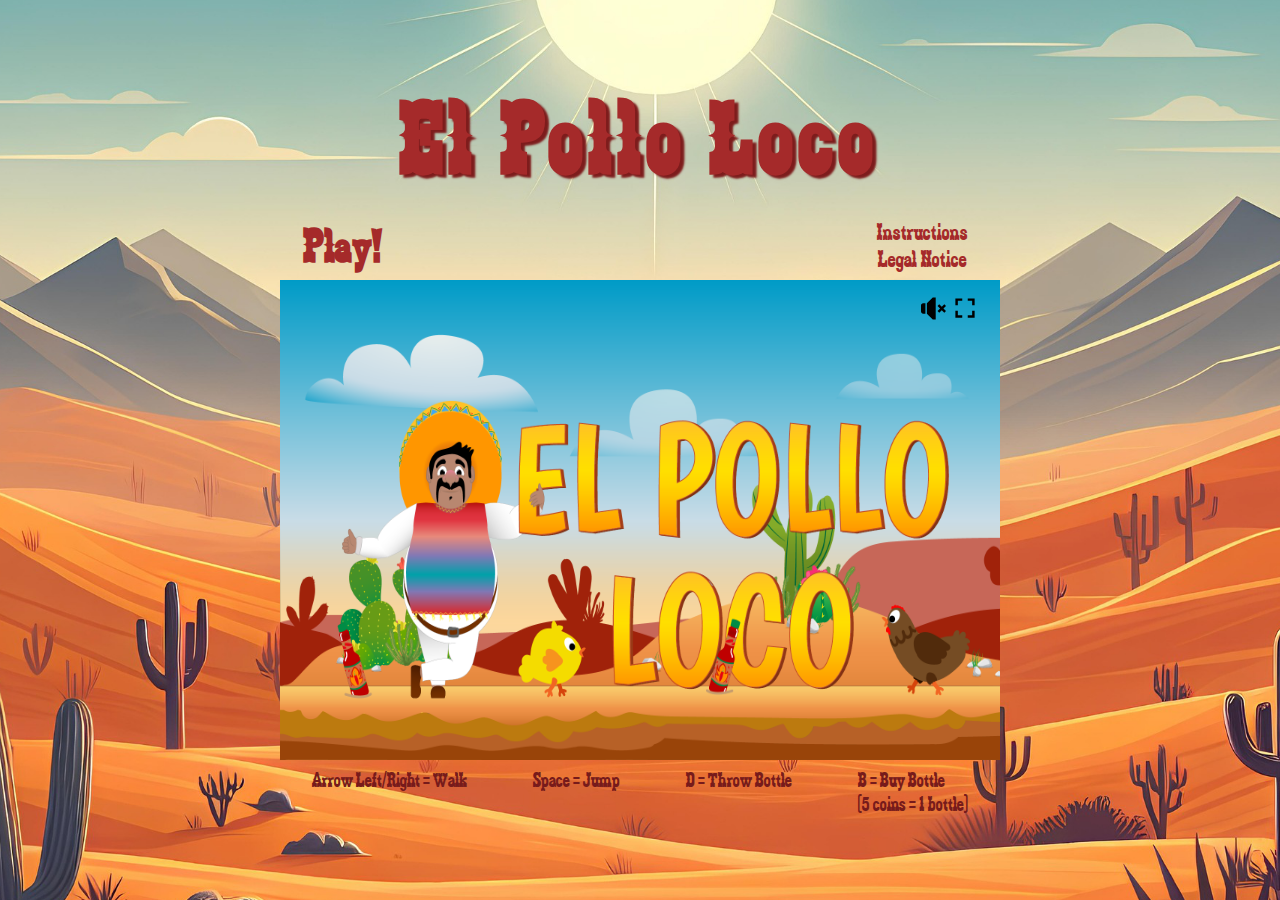
==== index.html @ 140d85a7 "responsive mobile buttons and throwing sound" ====
<!DOCTYPE html>
<html lang="en" translate="no">

<head>
    <meta charset="UTF-8">
    <meta name="viewport" content="width=device-width, initial-scale=1.0">
    <link rel="icon" href="./img/chicken_favicon.png" type="image/x-icon">
    <link rel="stylesheet" href="style.css">
    <title>El Pollo Loco</title>

    <script src="assets/images.canvas.js" defer></script>
    <script src="models/level.class.js"></script>
    <script src="levels/level1.js"></script>

    <script src="models/drawable-object.class.js"></script>
    <script src="models/moveable-object.class.js"></script>
    <script src="models/throwable-object.class.js"></script>

    <script src="models/sounds.class.js"></script>
    <script src="models/keyboard.class.js"></script>
    <script src="models/world.class.js"></script>

    <script src="models/cloud.class.js"></script>
    <script src="models/character.class.js"></script>
    <script src="models/chicken-small.class.js"></script>
    <script src="models/chicken.class.js"></script>
    <script src="models/endboss.class.js"></script>

    <script src="models/coin.class.js"></script>
    <script src="models/bottle.class.js"></script>

    <script src="models/status-bar-health.class.js"></script>
    <script src="models/status-bar-bottles.class.js"></script>
    <script src="models/status-bar-coins.class.js"></script>
    <script src="models/status-bar-endboss.class.js"></script>


    <script src="models/background-object.class.js"></script>

    <script src="js/game.js"></script>



</head>

<body onload="startPage()">
    <div id="content">
        <h1>El Pollo Loco</h1>
        <div id="fullScreenDiv">
            <div id="startScreenAndCanvas" class="start-screen-canvas">
                <div id="startScreenTop" class="start-screen-top flex" onclick="startGame()">
                    <h2>Play!</h2>
                    <div class="instructionsAndLegalNotice">
                        <a class="link-instructions" href="instructions.html" target="_blank">Instructions</a>
                        <a class="link-legal-notice" href="legal_notice.html" target="blank">Legal Notice</a>
                    </div>
                </div>
                <div class="canvas-bottom-info">
                    <div id="newFullScreen">
                        <canvas id="canvas" width="720" height="480"> </canvas>

                        <div id="icon-container" class="icon-container">
                            <img id="audioIcon" onclick="toggleAudio()" class="audio-icon" src="./img/audio_off.svg">
                            <audio id="bgMusic" style="display:none" src="./audio/jarabe-tapatio-mariachi.mp3"></audio>
                            <img id="fullScreen" onclick="checkToggleFullScreen()" class="full-screen"
                                src="./img/fullscreen.svg">
                        </div>
                    </div>

                    <div id="bottom-info-mobile" class="bottom-info-mobile d-none">
                        <div class="panel">
                            <div class="panel-wrapper">
                                <div class="btn-panel-left">
                                    <button id="btnLeft" class="mobile-buttons"><img
                                            src="./img/Arrow-left.svg"></button>
                                    <button id="btnRight" class="mobile-buttons"><img
                                            src="./img/Arrow-right.svg"></button>
                                </div>
                                <div class="btn-panel-right">
                                    <button id="btnJump" class="mobile-buttons"><img src="./img/Arrow-up.svg"> </button>
                                    <button id="btnThrow" class="mobile-buttons"><img src="./img/Throw-bottle.svg">
                                    </button>
                                    <button id="btnBuy" class="mobile-buttons"><img src="./img/Buy-bottle.svg">
                                    </button>
                                </div>
                            </div>
                        </div>
                    </div>

                    <div id="bottom-info" class="bottom-info flex">
                        <span>Arrow Left/Right = Walk</span>
                        <span>Space = Jump</span>
                        <span>D = Throw Bottle</span>
                        <span>B = Buy Bottle <br>(5 coins = 1 bottle) </span>
                    </div>
                </div>
            </div>
        </div>
    </div>



    <div id="lostOverlay" class="overlay you-lost d-none">
        <img src="./img/9_intro_outro_screens/game_over/ohyoulost.png">
        <div class="endscreen-buttons">
            <button onclick="startGame()">Play again!</button>
            <button onclick="restartPage()">Back to start</button>
        </div>
    </div>

    <div id="winOverlay" class="overlay you-won d-none">
        <img src="./img/9_intro_outro_screens/win/win_1.png">
        <div class="endscreen-buttons">
            <button onclick="startGame()">Play again!</button>
            <button onclick="restartPage()">Back to start</button>
        </div>
    </div>

    <div class="turn-phone-overlay">
        <div class="turn-phone-imgTxt">
            <img src="./img/rotate_smartphone.png" />
            <p>Rotate your phone</p>
        </div>
    </div>
</body>

</html>
---- style.css ----
@font-face {
  font-family: "zabars";
  src: url("/EPL/fonts/zabars.ttf");
  src: url("/fonts/zabars.ttf");
}

* {
  margin: 0;
  box-sizing: border-box;
}

.flex {
  display: flex;
}

.d-none {
  display: none;
}

button {
  outline: none;
  border: none;
  background-color: transparent;
}

button:hover {
  cursor: pointer;
}

body {
  font-family: "zabars", Arial, Helvetica, sans-serif;
  color: brown;
}

#fullScreenDiv {
  display: block;
}

#content {
  display: flex;
  flex-direction: column;
  align-items: center;
  justify-content: center;
  height: 100dvh;
  max-height: 100dvh;
  background-image: url("./img/desert_NEU.png");
  background-repeat: no-repeat;
  background-position: center;
  background-size: cover;
  position: relative;
  min-height: 100vh;
  padding: 80px;
}

a {
  text-decoration: none;
  cursor: pointer;
  color: brown;
  font-size: 24px;
}

h1 {
  font-size: 104px;
  letter-spacing: 7px;
  text-shadow: 4px 3px 2px rgb(125, 28, 28);
  color: brown;
  text-align: center;
  white-space: nowrap;
  padding: 0 0 16px 0;
}

h2 {
  font-size: 48px;
  letter-spacing: 0.5px;
  transition: transform 0.3s ease, color 0.3s ease, filter 0.3s ease;
  animation: blink-scale 1.5s infinite ease-in-out;
}

@keyframes blink-scale {
  0% {
    transform: scale(1);
  }
  50% {
    transform: scale(1.1);
  }
  100% {
    transform: scale(1);
  }
}

h2:hover {
  transform: scale(1.1);
  color: rgb(197 115 33);
  filter: brightness(1.2);
  cursor: pointer;
}

h4 {
  font-size: 21px;
}

.start-screen-top {
  justify-content: space-between;
  align-items: center;
  padding: 8px 24px;
}

.instructionsAndLegalNotice {
  display: flex;
  flex-direction: column;
  justify-content: left;
  align-items: center;
  padding: 0 8px 0 8px;
}

.link-instructions:hover,
.link-legal-notice:hover {
  transform: scale(1.1);
  color: rgb(197 115 33);
  filter: brightness(1.2);
  cursor: pointer;
}

canvas {
  background-size: 720px 480px;
  position: relative;
  display: block;
}

.start-page-background {
  background-image: url("img/9_intro_outro_screens/start/startscreen_1.png");
  background-repeat: no-repeat;
  background-position: center;
}

.canvas-bottom-info {
  position: relative;
}

.icon-container {
  position: absolute;
  top: 0%;
  right: 0%;
  display: flex;
  align-items: center;
}

.full-screen {
  width: 22px;
  margin: 16px 24px 0 0;
  cursor: pointer;
  transition: transform 125ms;
}

.full-screen:hover {
  transform: scale(1.1);
}

.audio-icon {
  width: 25px;
  margin: 16px 8px 0 0;
  cursor: pointer;
  transition: transform 125ms;
}

.audio-icon:hover {
  transform: scale(1.1);
}

.turn-phone-overlay {
  position: absolute;
  overflow: hidden;
  display: none;
  justify-content: center;
  align-items: center;
  background-color: rgba(99, 102, 95, 0.9);
  background-position: bottom;
  width: 100%;
  height: 100%;
  z-index: 999;
  top: 0;
  left: 0;
}

.turn-phone-imgTxt {
  color: rgb(251, 200, 112);
  font-weight: 600;
  font-size: 32px;
  font-family: "zabars", Arial, Helvetica, sans-serif;
  letter-spacing: 2.5px;

  img {
    position: relative;
    max-width: 240px;
  }

  p {
    position: absolute;
    top: 250px;
    padding-left: 16px;
  }
}

.mobile-buttons {
  width: 50px;
  height: 50px;
  border-radius: 50%;
  display: flex;

  align-items: center;
  justify-content: center;
  padding: 0;

  background-color: rgb(251, 200, 112);
  color: brown;
  font-weight: 600;
  font-family: "zabars", Arial, Helvetica, sans-serif;
  letter-spacing: 2px;
}

.mobile-buttons > img {
  width: 48px;
  height: 48px;
}

.panel-wrapper {
  padding: 0 24px;
  display: flex;
  flex-direction: row;
  justify-content: space-between;
}

.bottom-info {
  justify-content: space-between;
  padding: 8px 32px;
  z-index: 9;
  color: #771b1b;
  font-size: 21px;
}

.bottom-info-mobile {
  justify-content: center;
}

.you-won {
  flex-direction: column;
  position: absolute;
  top: 0;
  left: 0;
  text-align: center;
  justify-content: center;
  align-items: center;
  z-index: 1;
  background-color: yellow;
  background-image: url("./img/desert_NEU.png");
  background-repeat: no-repeat;
  background-size: cover;
  width: 100%;
  height: 100%;
  overflow: hidden;
}

.you-lost {
  flex-direction: column;
  position: absolute;
  top: 0;
  left: 0;
  text-align: center;
  justify-content: center;
  align-items: center;
  z-index: 1;
  background-color: yellow;
  background-image: url("./img/desert_NEU.png");
  background-repeat: no-repeat;
  background-size: cover;
  width: 100%;
  height: 100%;
  overflow: hidden;
}

.you-lost > img {
  width: 150%;
  height: 100%;
}

.you-won > img {
  width: 80vw;
}

.endscreen-buttons {
  display: flex;
  flex-direction: column;
  justify-content: center;
  align-items: center;
  position: absolute;
  bottom: 10%;

  > button {
    width: 15rem;
    height: 5rem;
    color: #fffdd4;
    font-weight: 600;
    font-size: 52px;
    font-family: "zabars", Arial, Helvetica, sans-serif;
    letter-spacing: 2px;
  }

  > button:hover {
    transform: scale(1.1);
    color: #f1b51b;
    filter: brightness(1.2);
    cursor: pointer;
  }
}

@media screen and (max-width: 720px) {
  h1 {
    display: none;
  }
}

@media screen and (max-width: 620px) and (orientation: portrait) {
  .start-screen-top {
    width: 100%;
    position: absolute;
    z-index: 999;
    top: 0px;
    padding: 8px 32px 8px 32px;
  }

  #content {
    padding: 0;
    width: 100%;
    height: 100vh;
    overflow: hidden;
  }

  .bottom-info,
  h1 {
    display: none;
  }

  .turn-phone-overlay {
    display: flex;
    align-items: center;
    justify-content: flex-start;
    padding: 100px;
    flex-direction: column;
    width: 100vw;
  }
}

@media screen and (max-height: 620px) and (orientation: landscape) {
  h1 {
    display: none;
  }

  .start-screen-top {
    position: absolute;
    z-index: 1;
    gap: 24px;
    top: 16px;
    left: 48px;
  }

  .full-screen {
    margin: 16px 24px 0 0;
  }

  canvas,
  .start-page-background {
    width: 100vw;
    height: 100vh;
    background-size: contain;
    background-repeat: no-repeat;
    background-position: center;
  }

  .endscreen-buttons {
    bottom: 8px;
    > button {
      width: unset;
      height: unset;
      font-size: xx-large;
    }
  }

  #content {
    width: 100%;
    height: 100vh;
    padding: 0;
  }

  .bottom-info {
    position: absolute;
    bottom: 0;
    left: 32px;
    gap: 12px;
    align-self: auto;
  }

  .canvas-bottom-info {
    display: flex;
  }

  .bottom-info-mobile {
    position: absolute;
    bottom: 8px;
  }
  .panel {
    width: 100vw;
  }

  .btn-panel-left,
  .btn-panel-right {
    display: flex;
    justify-content: space-between;
    align-items: center;
    gap: 32px;
  }
}

body.fullscreen-mode #content {
  width: 100% !important;
  height: 100% !important;
  top: 0 !important;
  left: 0 !important;
  transform: none !important;
}

body.fullscreen-mode #newFullScreen {
  width: 100% !important;
  height: 100% !important;
}

body.fullscreen-mode canvas {
  width: 100% !important;
  height: 100% !important;
}
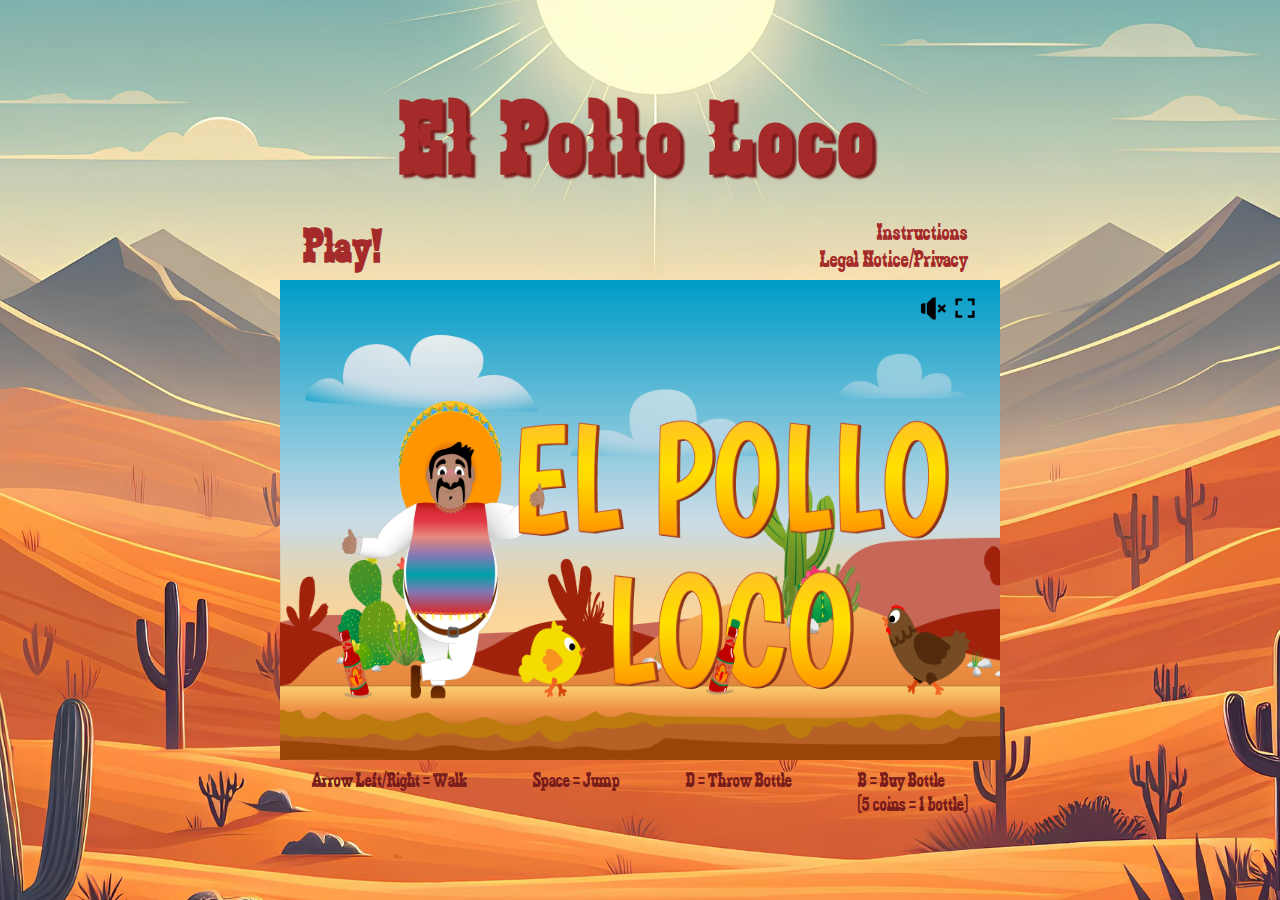
==== commit a94829d3: "legal_notice_privacy.html and css and character animation" ====
--- a/index.html
+++ b/index.html
@@ -5,7 +5,7 @@
     <meta charset="UTF-8">
     <meta name="viewport" content="width=device-width, initial-scale=1.0">
     <link rel="icon" href="./img/chicken_favicon.png" type="image/x-icon">
-    <link rel="stylesheet" href="style.css">
+    <link rel="stylesheet" href="css/style.css">
     <title>El Pollo Loco</title>
 
     <script src="assets/images.canvas.js" defer></script>
@@ -52,7 +52,8 @@
                     <h2>Play!</h2>
                     <div class="instructionsAndLegalNotice">
                         <a class="link-instructions" href="instructions.html" target="_blank">Instructions</a>
-                        <a class="link-legal-notice" href="legal_notice.html" target="blank">Legal Notice</a>
+                        <a class="link-legal-notice" href="legal_notice_privacy.html" target="blank">Legal
+                            Notice/Privacy</a>
                     </div>
                 </div>
                 <div class="canvas-bottom-info">
--- a/css/style.css
+++ b/css/style.css
@@ -0,0 +1,439 @@
+@font-face {
+  font-family: "zabars";
+  src: url("../fonts/zabars.ttf");
+}
+
+* {
+  margin: 0;
+  box-sizing: border-box;
+}
+
+.flex {
+  display: flex;
+}
+
+.d-none {
+  display: none;
+}
+
+button {
+  outline: none;
+  border: none;
+  background-color: transparent;
+}
+
+button:hover {
+  cursor: pointer;
+}
+
+body {
+  font-family: "zabars", Arial, Helvetica, sans-serif;
+  color: brown;
+}
+
+#fullScreenDiv {
+  display: block;
+}
+
+#content {
+  display: flex;
+  flex-direction: column;
+  align-items: center;
+  justify-content: center;
+  height: 100dvh;
+  max-height: 100dvh;
+  background-image: url("/img/desert_NEU.png");
+  background-repeat: no-repeat;
+  background-position: center;
+  background-size: cover;
+  position: relative;
+  min-height: 100vh;
+  padding: 80px;
+}
+
+a {
+  text-decoration: none;
+  cursor: pointer;
+  color: brown;
+  font-size: 24px;
+}
+
+h1 {
+  font-size: 104px;
+  letter-spacing: 7px;
+  text-shadow: 4px 3px 2px rgb(125, 28, 28);
+  color: brown;
+  text-align: center;
+  white-space: nowrap;
+  padding: 0 0 16px 0;
+}
+
+h2 {
+  font-size: 48px;
+  letter-spacing: 0.5px;
+  transition: transform 0.3s ease, color 0.3s ease, filter 0.3s ease;
+  animation: blink-scale 1.5s infinite ease-in-out;
+}
+
+@keyframes blink-scale {
+  0% {
+    transform: scale(1);
+  }
+  50% {
+    transform: scale(1.1);
+  }
+  100% {
+    transform: scale(1);
+  }
+}
+
+h2:hover {
+  transform: scale(1.1);
+  color: rgb(197 115 33);
+  filter: brightness(1.2);
+  cursor: pointer;
+}
+
+h4 {
+  font-size: 21px;
+}
+
+.start-screen-top {
+  justify-content: space-between;
+  align-items: center;
+  padding: 8px 24px;
+}
+
+.instructionsAndLegalNotice {
+  display: flex;
+  flex-direction: column;
+  justify-content: left;
+  align-items: end;
+  padding: 0 8px 0 8px;
+}
+
+.link-instructions:hover,
+.link-legal-notice:hover {
+  transform: scale(1.1);
+  color: rgb(197 115 33);
+  filter: brightness(1.2);
+  cursor: pointer;
+}
+
+canvas {
+  background-size: 720px 480px;
+  position: relative;
+  display: block;
+}
+
+.start-page-background {
+  background-image: url("/img/9_intro_outro_screens/start/startscreen_1.png");
+
+  background-repeat: no-repeat;
+  background-position: center;
+}
+
+.canvas-bottom-info {
+  position: relative;
+}
+
+.icon-container {
+  position: absolute;
+  top: 0%;
+  right: 0%;
+  display: flex;
+  align-items: center;
+}
+
+.full-screen {
+  width: 22px;
+  margin: 16px 24px 0 0;
+  cursor: pointer;
+  transition: transform 125ms;
+}
+
+.full-screen:hover {
+  transform: scale(1.1);
+}
+
+.audio-icon {
+  width: 25px;
+  margin: 16px 8px 0 0;
+  cursor: pointer;
+  transition: transform 125ms;
+}
+
+.audio-icon:hover {
+  transform: scale(1.1);
+}
+
+.turn-phone-overlay {
+  position: absolute;
+  overflow: hidden;
+  display: none;
+  justify-content: center;
+  align-items: center;
+  background-color: rgba(99, 102, 95, 0.9);
+  background-position: bottom;
+  width: 100%;
+  height: 100%;
+  z-index: 999;
+  top: 0;
+  left: 0;
+}
+
+.turn-phone-imgTxt {
+  color: rgb(251, 200, 112);
+  font-weight: 600;
+  font-size: 32px;
+  font-family: "zabars", Arial, Helvetica, sans-serif;
+  letter-spacing: 2.5px;
+
+  img {
+    position: relative;
+    max-width: 240px;
+  }
+
+  p {
+    position: absolute;
+    top: 250px;
+    padding-left: 16px;
+  }
+}
+
+.mobile-buttons {
+  width: 50px;
+  height: 50px;
+  border-radius: 50%;
+  display: flex;
+
+  align-items: center;
+  justify-content: center;
+  padding: 0;
+
+  background-color: rgb(251, 200, 112);
+  color: brown;
+  font-weight: 600;
+  font-family: "zabars", Arial, Helvetica, sans-serif;
+  letter-spacing: 2px;
+}
+
+.mobile-buttons > img {
+  width: 48px;
+  height: 48px;
+}
+
+.panel-wrapper {
+  padding: 0 24px;
+  display: flex;
+  flex-direction: row;
+  justify-content: space-between;
+}
+
+.bottom-info {
+  justify-content: space-between;
+  padding: 8px 32px;
+  z-index: 9;
+  color: #771b1b;
+  font-size: 21px;
+}
+
+.bottom-info-mobile {
+  justify-content: center;
+}
+
+.you-won {
+  flex-direction: column;
+  position: absolute;
+  top: 0;
+  left: 0;
+  text-align: center;
+  justify-content: center;
+  align-items: center;
+  z-index: 1;
+  background-color: yellow;
+  background-image: url("/img/desert_NEU.png");
+  background-repeat: no-repeat;
+  background-size: cover;
+  width: 100%;
+  height: 100%;
+  overflow: hidden;
+}
+
+.you-lost {
+  flex-direction: column;
+  position: absolute;
+  top: 0;
+  left: 0;
+  text-align: center;
+  justify-content: center;
+  align-items: center;
+  z-index: 1;
+  background-color: yellow;
+  background-image: url("/img/desert_NEU.png");
+  background-repeat: no-repeat;
+  background-size: cover;
+  width: 100%;
+  height: 100%;
+  overflow: hidden;
+}
+
+.you-lost > img {
+  width: 150%;
+  height: 100%;
+}
+
+.you-won > img {
+  width: 80vw;
+}
+
+.endscreen-buttons {
+  display: flex;
+  flex-direction: column;
+  justify-content: center;
+  align-items: center;
+  position: absolute;
+  bottom: 10%;
+
+  > button {
+    width: 15rem;
+    height: 5rem;
+    color: #fffdd4;
+    font-weight: 600;
+    font-size: 52px;
+    font-family: "zabars", Arial, Helvetica, sans-serif;
+    letter-spacing: 2px;
+  }
+
+  > button:hover {
+    transform: scale(1.1);
+    color: #f1b51b;
+    filter: brightness(1.2);
+    cursor: pointer;
+  }
+}
+
+@media screen and (max-width: 720px) {
+  h1 {
+    display: none;
+  }
+}
+
+@media screen and (max-width: 620px) and (orientation: portrait) {
+  .start-screen-top {
+    width: 100%;
+    position: absolute;
+    z-index: 999;
+    top: 0px;
+    padding: 8px 32px 8px 32px;
+  }
+
+  #content {
+    padding: 0;
+    width: 100%;
+    height: 100vh;
+    overflow: hidden;
+  }
+
+  .bottom-info,
+  h1 {
+    display: none;
+  }
+
+  .turn-phone-overlay {
+    display: flex;
+    align-items: center;
+    justify-content: flex-start;
+    padding: 100px;
+    flex-direction: column;
+    width: 100vw;
+  }
+}
+
+@media screen and (max-height: 620px) and (orientation: landscape) {
+  h1 {
+    display: none;
+  }
+
+  .start-screen-top {
+    position: absolute;
+    z-index: 1;
+    gap: 24px;
+    top: 16px;
+    left: 48px;
+  }
+
+  .full-screen {
+    margin: 16px 24px 0 0;
+  }
+
+  canvas,
+  .start-page-background {
+    width: 100vw;
+    height: 100vh;
+    background-size: contain;
+    background-repeat: no-repeat;
+    background-position: center;
+  }
+
+  .endscreen-buttons {
+    bottom: 8px;
+    > button {
+      width: unset;
+      height: unset;
+      font-size: xx-large;
+    }
+  }
+
+  #content {
+    width: 100%;
+    height: 100vh;
+    padding: 0;
+  }
+
+  .bottom-info {
+    position: absolute;
+    bottom: 0;
+    left: 32px;
+    gap: 12px;
+    align-self: auto;
+  }
+
+  .canvas-bottom-info {
+    display: flex;
+  }
+
+  .bottom-info-mobile {
+    position: absolute;
+    bottom: 8px;
+  }
+  .panel {
+    width: 100vw;
+  }
+
+  .btn-panel-left,
+  .btn-panel-right {
+    display: flex;
+    justify-content: space-between;
+    align-items: center;
+    gap: 32px;
+  }
+}
+
+body.fullscreen-mode #content {
+  width: 100% !important;
+  height: 100% !important;
+  top: 0 !important;
+  left: 0 !important;
+  transform: none !important;
+}
+
+body.fullscreen-mode #newFullScreen {
+  width: 100% !important;
+  height: 100% !important;
+}
+
+body.fullscreen-mode canvas {
+  width: 100% !important;
+  height: 100% !important;
+}
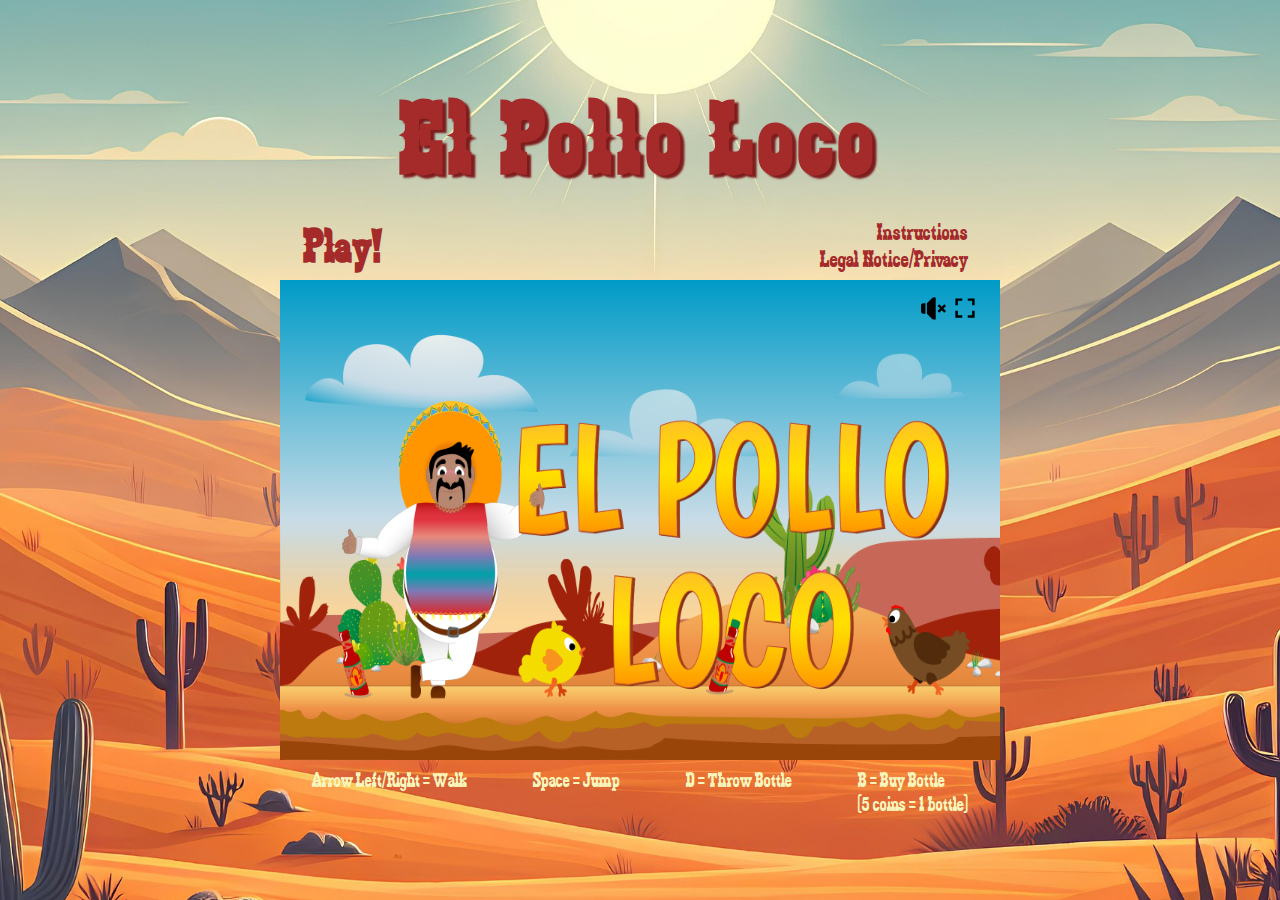
==== commit ef99bccf: "new Character(sounds, keyboard) and new Endboss(sounds, world)" ====
--- a/index.html
+++ b/index.html
@@ -99,20 +99,18 @@
         </div>
     </div>
 
-
+    <div id="winOverlay" class="overlay you-won d-none">
+        <img src="./img/9_intro_outro_screens/win/win_1.png">
+        <div class="endscreen-buttons">
+            <button onclick="restartGame()">Play again!</button>
+            <button onclick="restartPage()">Back to start</button>
+        </div>
+    </div>
 
     <div id="lostOverlay" class="overlay you-lost d-none">
         <img src="./img/9_intro_outro_screens/game_over/ohyoulost.png">
         <div class="endscreen-buttons">
-            <button onclick="startGame()">Play again!</button>
-            <button onclick="restartPage()">Back to start</button>
-        </div>
-    </div>
-
-    <div id="winOverlay" class="overlay you-won d-none">
-        <img src="./img/9_intro_outro_screens/win/win_1.png">
-        <div class="endscreen-buttons">
-            <button onclick="startGame()">Play again!</button>
+            <button onclick="restartGame()">Play again!</button>
             <button onclick="restartPage()">Back to start</button>
         </div>
     </div>
--- a/css/style.css
+++ b/css/style.css
@@ -42,7 +42,7 @@
   justify-content: center;
   height: 100dvh;
   max-height: 100dvh;
-  background-image: url("/img/desert_NEU.png");
+  background-image: url("../img/desert_NEU.png");
   background-repeat: no-repeat;
   background-position: center;
   background-size: cover;
@@ -127,7 +127,7 @@
 }
 
 .start-page-background {
-  background-image: url("/img/9_intro_outro_screens/start/startscreen_1.png");
+  background-image: url("../img/9_intro_outro_screens/start/startscreen_1.png");
 
   background-repeat: no-repeat;
   background-position: center;
@@ -234,7 +234,7 @@
   justify-content: space-between;
   padding: 8px 32px;
   z-index: 9;
-  color: #771b1b;
+  color: #f7f5bc;
   font-size: 21px;
 }
 
@@ -252,7 +252,7 @@
   align-items: center;
   z-index: 1;
   background-color: yellow;
-  background-image: url("/img/desert_NEU.png");
+  background-image: url("../img/desert_NEU.png");
   background-repeat: no-repeat;
   background-size: cover;
   width: 100%;
@@ -270,7 +270,7 @@
   align-items: center;
   z-index: 1;
   background-color: yellow;
-  background-image: url("/img/desert_NEU.png");
+  background-image: url("../img/desert_NEU.png");
   background-repeat: no-repeat;
   background-size: cover;
   width: 100%;
@@ -319,7 +319,7 @@
   }
 }
 
-@media screen and (max-width: 620px) and (orientation: portrait) {
+@media screen and (max-width: 820px) and (orientation: portrait) {
   .start-screen-top {
     width: 100%;
     position: absolute;
@@ -350,7 +350,7 @@
   }
 }
 
-@media screen and (max-height: 620px) and (orientation: landscape) {
+@media screen and (max-height: 820px) and (orientation: landscape) {
   h1 {
     display: none;
   }
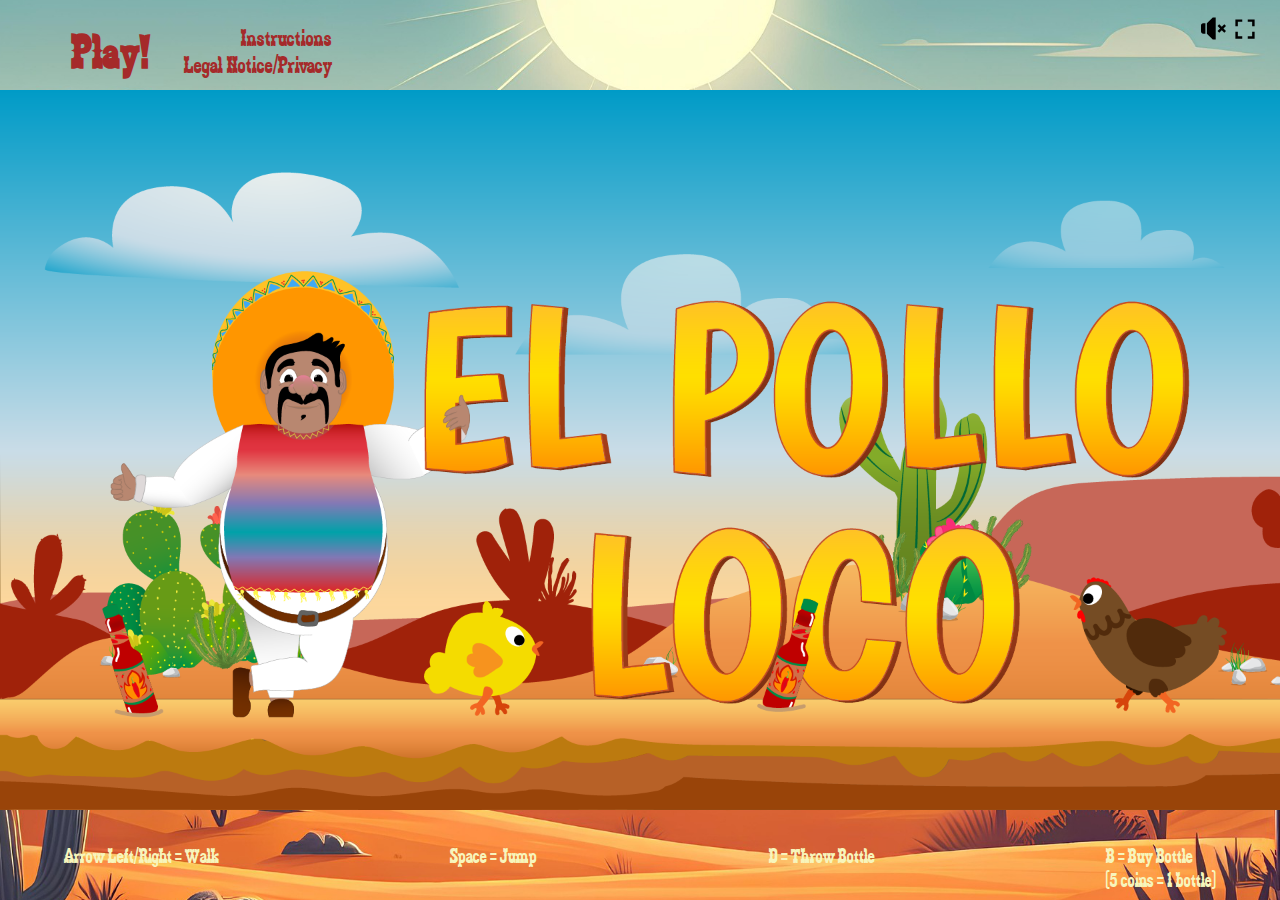
==== commit 63a9cae6: "newFullScreen extended to include mobile buttons" ====
--- a/index.html
+++ b/index.html
@@ -66,28 +66,29 @@
                             <img id="fullScreen" onclick="checkToggleFullScreen()" class="full-screen"
                                 src="./img/fullscreen.svg">
                         </div>
-                    </div>
 
-                    <div id="bottom-info-mobile" class="bottom-info-mobile d-none">
-                        <div class="panel">
-                            <div class="panel-wrapper">
-                                <div class="btn-panel-left">
-                                    <button id="btnLeft" class="mobile-buttons"><img
-                                            src="./img/Arrow-left.svg"></button>
-                                    <button id="btnRight" class="mobile-buttons"><img
-                                            src="./img/Arrow-right.svg"></button>
-                                </div>
-                                <div class="btn-panel-right">
-                                    <button id="btnJump" class="mobile-buttons"><img src="./img/Arrow-up.svg"> </button>
-                                    <button id="btnThrow" class="mobile-buttons"><img src="./img/Throw-bottle.svg">
-                                    </button>
-                                    <button id="btnBuy" class="mobile-buttons"><img src="./img/Buy-bottle.svg">
-                                    </button>
+
+                        <div id="bottom-info-mobile" class="bottom-info-mobile d-none">
+                            <div class="panel">
+                                <div class="panel-wrapper">
+                                    <div class="btn-panel-left">
+                                        <button id="btnLeft" class="mobile-buttons"><img
+                                                src="./img/Arrow-left.svg"></button>
+                                        <button id="btnRight" class="mobile-buttons"><img
+                                                src="./img/Arrow-right.svg"></button>
+                                    </div>
+                                    <div class="btn-panel-right">
+                                        <button id="btnJump" class="mobile-buttons"><img src="./img/Arrow-up.svg">
+                                        </button>
+                                        <button id="btnThrow" class="mobile-buttons"><img src="./img/Throw-bottle.svg">
+                                        </button>
+                                        <button id="btnBuy" class="mobile-buttons"><img src="./img/Buy-bottle.svg">
+                                        </button>
+                                    </div>
                                 </div>
                             </div>
                         </div>
                     </div>
-
                     <div id="bottom-info" class="bottom-info flex">
                         <span>Arrow Left/Right = Walk</span>
                         <span>Space = Jump</span>
@@ -99,7 +100,7 @@
         </div>
     </div>
 
-    <div id="winOverlay" class="overlay you-won d-none">
+    <div id="winOverlay" class="overlay d-none">
         <img src="./img/9_intro_outro_screens/win/win_1.png">
         <div class="endscreen-buttons">
             <button onclick="restartGame()">Play again!</button>
@@ -107,7 +108,7 @@
         </div>
     </div>
 
-    <div id="lostOverlay" class="overlay you-lost d-none">
+    <div id="lostOverlay" class="overlay d-none">
         <img src="./img/9_intro_outro_screens/game_over/ohyoulost.png">
         <div class="endscreen-buttons">
             <button onclick="restartGame()">Play again!</button>
@@ -118,7 +119,7 @@
     <div class="turn-phone-overlay">
         <div class="turn-phone-imgTxt">
             <img src="./img/rotate_smartphone.png" />
-            <p>Rotate your phone</p>
+            <p>please rotate</p>
         </div>
     </div>
 </body>
--- a/css/style.css
+++ b/css/style.css
@@ -56,6 +56,7 @@
   cursor: pointer;
   color: brown;
   font-size: 24px;
+  transition: transform 0.3s ease;
 }
 
 h1 {
@@ -112,6 +113,11 @@
   padding: 0 8px 0 8px;
 }
 
+.link-instructions,
+.link-legal-notice {
+  transition: transform 0.3s ease;
+}
+
 .link-instructions:hover,
 .link-legal-notice:hover {
   transform: scale(1.1);
@@ -149,7 +155,7 @@
   width: 22px;
   margin: 16px 24px 0 0;
   cursor: pointer;
-  transition: transform 125ms;
+  transition: transform 0.3s ease;
 }
 
 .full-screen:hover {
@@ -160,7 +166,7 @@
   width: 25px;
   margin: 16px 8px 0 0;
   cursor: pointer;
-  transition: transform 125ms;
+  transition: transform 0.3s ease;
 }
 
 .audio-icon:hover {
@@ -197,7 +203,7 @@
   p {
     position: absolute;
     top: 250px;
-    padding-left: 16px;
+    padding-left: 42px;
   }
 }
 
@@ -223,11 +229,24 @@
   height: 48px;
 }
 
+.panel {
+  flex-grow: 1;
+}
+
 .panel-wrapper {
   padding: 0 24px;
   display: flex;
   flex-direction: row;
   justify-content: space-between;
+  gap: 48px;
+}
+
+.btn-panel-left,
+.btn-panel-right {
+  display: flex;
+  /* justify-content: center;
+  align-items: center;*/
+  gap: 32px;
 }
 
 .bottom-info {
@@ -303,6 +322,7 @@
     font-size: 52px;
     font-family: "zabars", Arial, Helvetica, sans-serif;
     letter-spacing: 2px;
+    transition: transform 0.3s ease;
   }
 
   > button:hover {
@@ -311,13 +331,17 @@
     filter: brightness(1.2);
     cursor: pointer;
   }
-}
-
-@media screen and (max-width: 720px) {
+
+  .win-Overlay.d-none .endscreen-buttons {
+    display: none;
+  }
+}
+
+/* @media screen and (max-width: 720px) and (max-height: 900px) {
   h1 {
     display: none;
   }
-}
+} */
 
 @media screen and (max-width: 820px) and (orientation: portrait) {
   .start-screen-top {
@@ -350,7 +374,7 @@
   }
 }
 
-@media screen and (max-height: 820px) and (orientation: landscape) {
+@media screen and (max-width: 1380px) and (max-height: 920px) and (orientation: landscape) {
   h1 {
     display: none;
   }
@@ -389,13 +413,15 @@
     width: 100%;
     height: 100vh;
     padding: 0;
+    overflow: hidden;
   }
 
   .bottom-info {
+    width: 95vw;
     position: absolute;
     bottom: 0;
     left: 32px;
-    gap: 12px;
+    gap: 32px;
     align-self: auto;
   }
 
@@ -407,6 +433,7 @@
     position: absolute;
     bottom: 8px;
   }
+
   .panel {
     width: 100vw;
   }
@@ -437,3 +464,21 @@
   width: 100% !important;
   height: 100% !important;
 }
+
+body.fullscreen-mode .bottom-info-mobile {
+  display: flex !important;
+  position: absolute; /* Adjust as needed */
+  bottom: 8px; /* Adjust as needed */
+  width: 100%; /* Ensure it spans across the screen */
+  justify-content: center; /* Center buttons */
+  z-index: 10; /* Ensure it is above other content */
+}
+
+body.fullscreen-mode .bottom-info {
+  display: none;
+  position: absolute; /* Adjust as needed */
+  bottom: 8px; /* Adjust as needed */
+  width: 100%; /* Ensure it spans across the screen */
+  justify-content: center; /* Center buttons */
+  z-index: 10; /* Ensure it is above other content */
+}
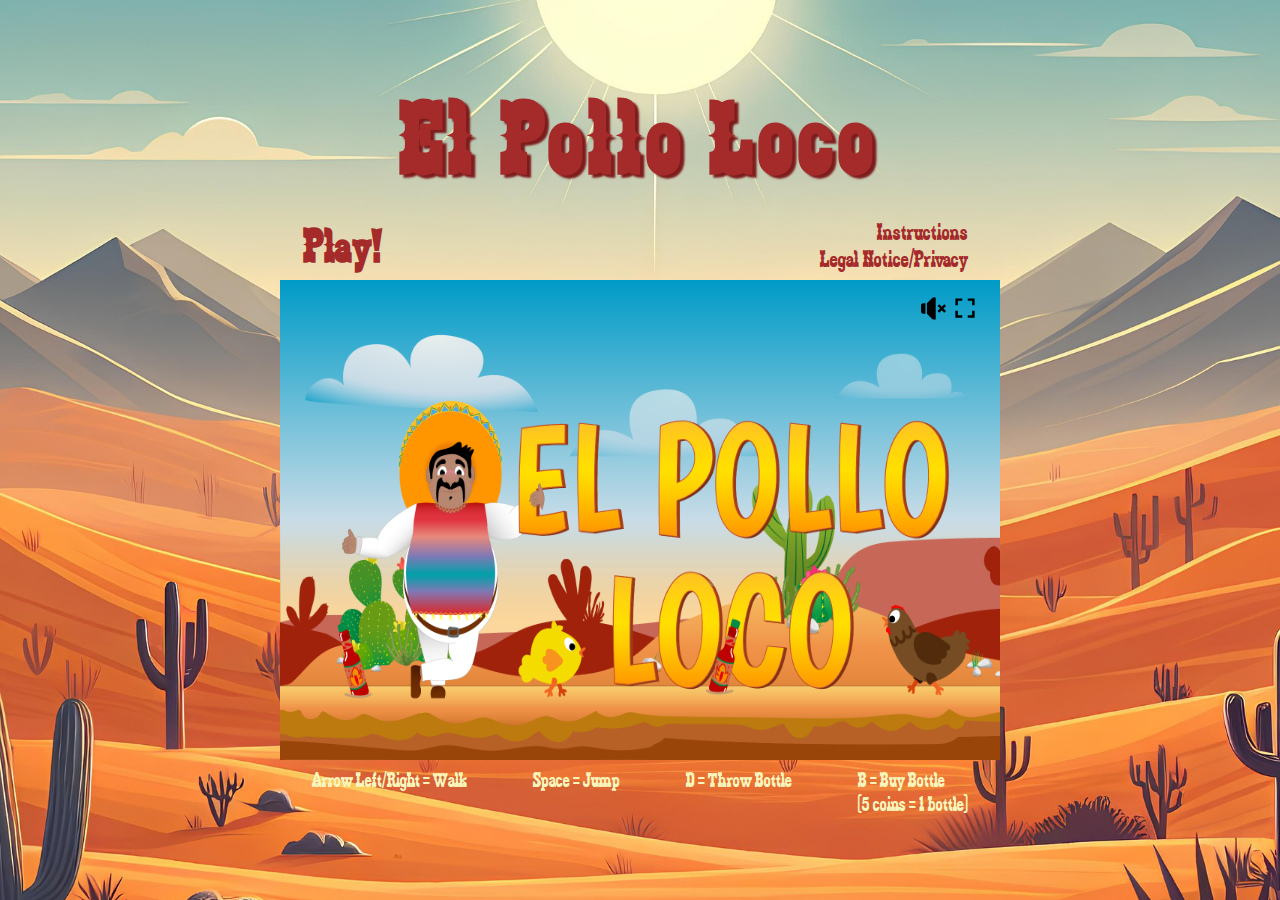
==== commit 6d5800ce: "onclick restriction on legal_notice and faq and favicon path" ====
--- a/index.html
+++ b/index.html
@@ -4,7 +4,7 @@
 <head>
     <meta charset="UTF-8">
     <meta name="viewport" content="width=device-width, initial-scale=1.0">
-    <link rel="icon" href="./img/chicken_favicon.png" type="image/x-icon">
+    <link rel="icon" href="img/chicken_favicon.png" type="image/x-icon">
     <link rel="stylesheet" href="css/style.css">
     <title>El Pollo Loco</title>
 
--- a/css/style.css
+++ b/css/style.css
@@ -137,6 +137,13 @@
 
   background-repeat: no-repeat;
   background-position: center;
+
+  .bottom-info-mobile {
+    display: none !important;
+  }
+  body.fullscreen-mode .bottom-info-mobile {
+    display: none !important;
+  }
 }
 
 .canvas-bottom-info {
@@ -374,7 +381,7 @@
   }
 }
 
-@media screen and (max-width: 1380px) and (max-height: 920px) and (orientation: landscape) {
+@media screen and (max-height: 820px) and (orientation: landscape) {
   h1 {
     display: none;
   }
@@ -445,6 +452,10 @@
     align-items: center;
     gap: 32px;
   }
+
+  .game-on .bottom-info-mobile {
+    display: flex !important;
+  }
 }
 
 body.fullscreen-mode #content {
@@ -468,7 +479,7 @@
 body.fullscreen-mode .bottom-info-mobile {
   display: flex !important;
   position: absolute; /* Adjust as needed */
-  bottom: 8px; /* Adjust as needed */
+  bottom: 2px; /* Adjust as needed */
   width: 100%; /* Ensure it spans across the screen */
   justify-content: center; /* Center buttons */
   z-index: 10; /* Ensure it is above other content */
@@ -482,3 +493,7 @@
   justify-content: center; /* Center buttons */
   z-index: 10; /* Ensure it is above other content */
 }
+
+body.fullscreen-mode .icon-container {
+  top: 16px;
+}
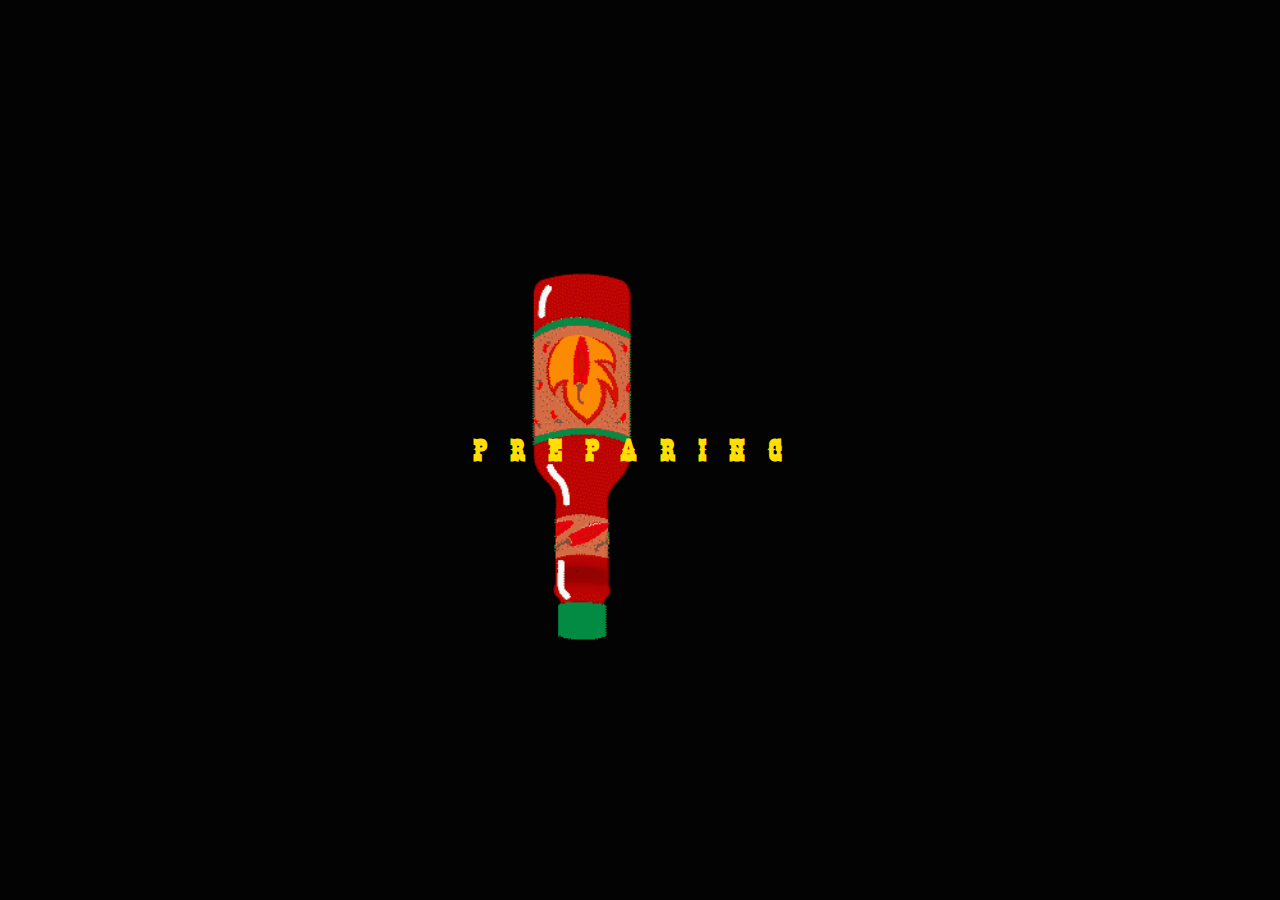
==== commit 50bfdc81: "loading-overlay" ====
--- a/index.html
+++ b/index.html
@@ -67,23 +67,25 @@
                                 src="./img/fullscreen.svg">
                         </div>
 
-
-                        <div id="bottom-info-mobile" class="bottom-info-mobile d-none">
-                            <div class="panel">
-                                <div class="panel-wrapper">
-                                    <div class="btn-panel-left">
-                                        <button id="btnLeft" class="mobile-buttons"><img
-                                                src="./img/Arrow-left.svg"></button>
-                                        <button id="btnRight" class="mobile-buttons"><img
-                                                src="./img/Arrow-right.svg"></button>
-                                    </div>
-                                    <div class="btn-panel-right">
-                                        <button id="btnJump" class="mobile-buttons"><img src="./img/Arrow-up.svg">
-                                        </button>
-                                        <button id="btnThrow" class="mobile-buttons"><img src="./img/Throw-bottle.svg">
-                                        </button>
-                                        <button id="btnBuy" class="mobile-buttons"><img src="./img/Buy-bottle.svg">
-                                        </button>
+                        <div id="gameOnContainer">
+                            <div id="bottom-info-mobile" class="bottom-info-mobile d-none">
+                                <div class="panel">
+                                    <div class="panel-wrapper">
+                                        <div class="btn-panel-left">
+                                            <button id="btnLeft" class="mobile-buttons"><img
+                                                    src="./img/Arrow-left.svg"></button>
+                                            <button id="btnRight" class="mobile-buttons"><img
+                                                    src="./img/Arrow-right.svg"></button>
+                                        </div>
+                                        <div class="btn-panel-right">
+                                            <button id="btnJump" class="mobile-buttons"><img src="./img/Arrow-up.svg">
+                                            </button>
+                                            <button id="btnThrow" class="mobile-buttons"><img
+                                                    src="./img/Throw-bottle.svg">
+                                            </button>
+                                            <button id="btnBuy" class="mobile-buttons"><img src="./img/Buy-bottle.svg">
+                                            </button>
+                                        </div>
                                     </div>
                                 </div>
                             </div>
@@ -99,7 +101,8 @@
             </div>
         </div>
     </div>
-
+    <div class="loading-overlay">PREPARING
+    </div>
     <div id="winOverlay" class="overlay d-none">
         <img src="./img/9_intro_outro_screens/win/win_1.png">
         <div class="endscreen-buttons">
--- a/css/style.css
+++ b/css/style.css
@@ -13,7 +13,7 @@
 }
 
 .d-none {
-  display: none;
+  display: none !important;
 }
 
 button {
@@ -307,6 +307,7 @@
 .you-lost > img {
   width: 150%;
   height: 100%;
+  object-fit: cover;
 }
 
 .you-won > img {
@@ -350,7 +351,7 @@
   }
 } */
 
-@media screen and (max-width: 820px) and (orientation: portrait) {
+@media screen and (max-width: 800px) and (orientation: portrait) {
   .start-screen-top {
     width: 100%;
     position: absolute;
@@ -372,7 +373,7 @@
   }
 
   .turn-phone-overlay {
-    display: flex;
+    display: flex !important;
     align-items: center;
     justify-content: flex-start;
     padding: 100px;
@@ -453,6 +454,7 @@
     gap: 32px;
   }
 
+  /* .bottom-info-mobile */
   .game-on .bottom-info-mobile {
     display: flex !important;
   }
@@ -497,3 +499,29 @@
 body.fullscreen-mode .icon-container {
   top: 16px;
 }
+
+.loading-overlay {
+  position: fixed;
+  top: 0;
+  left: 0;
+  width: 100vw;
+  height: 100vh;
+  overflow: hidden;
+  letter-spacing: 24px;
+  display: flex;
+  justify-content: center;
+  align-items: center;
+  font-size: 2rem;
+  font-weight: bold;
+  color: #ffde01;
+  z-index: 1000; /* Ensure it's above all other content */
+  background-color: #f1b51b;
+  background-image: url("../img/6_salsa_bottle/all_sequences.gif");
+  background-size: cover;
+  background-position: center;
+  background-repeat: no-repeat;
+}
+
+.d-none {
+  display: none;
+}
